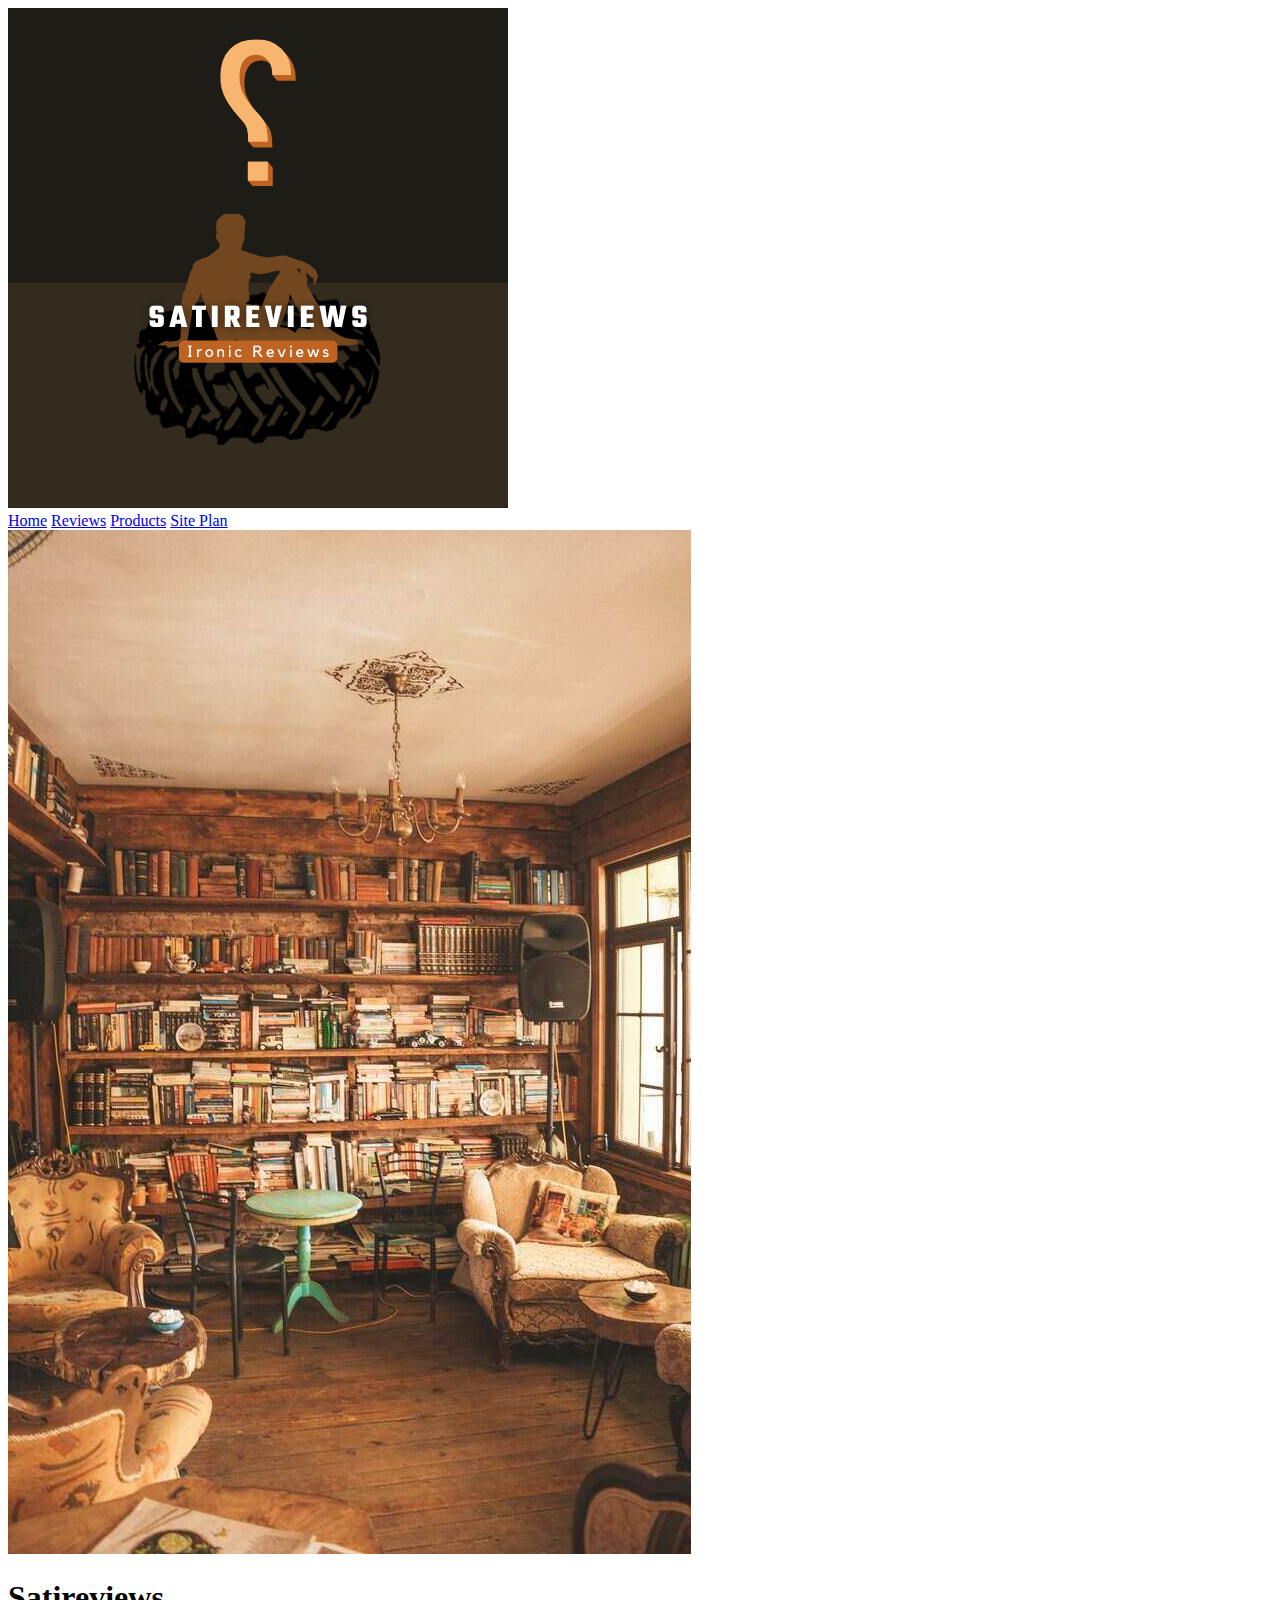
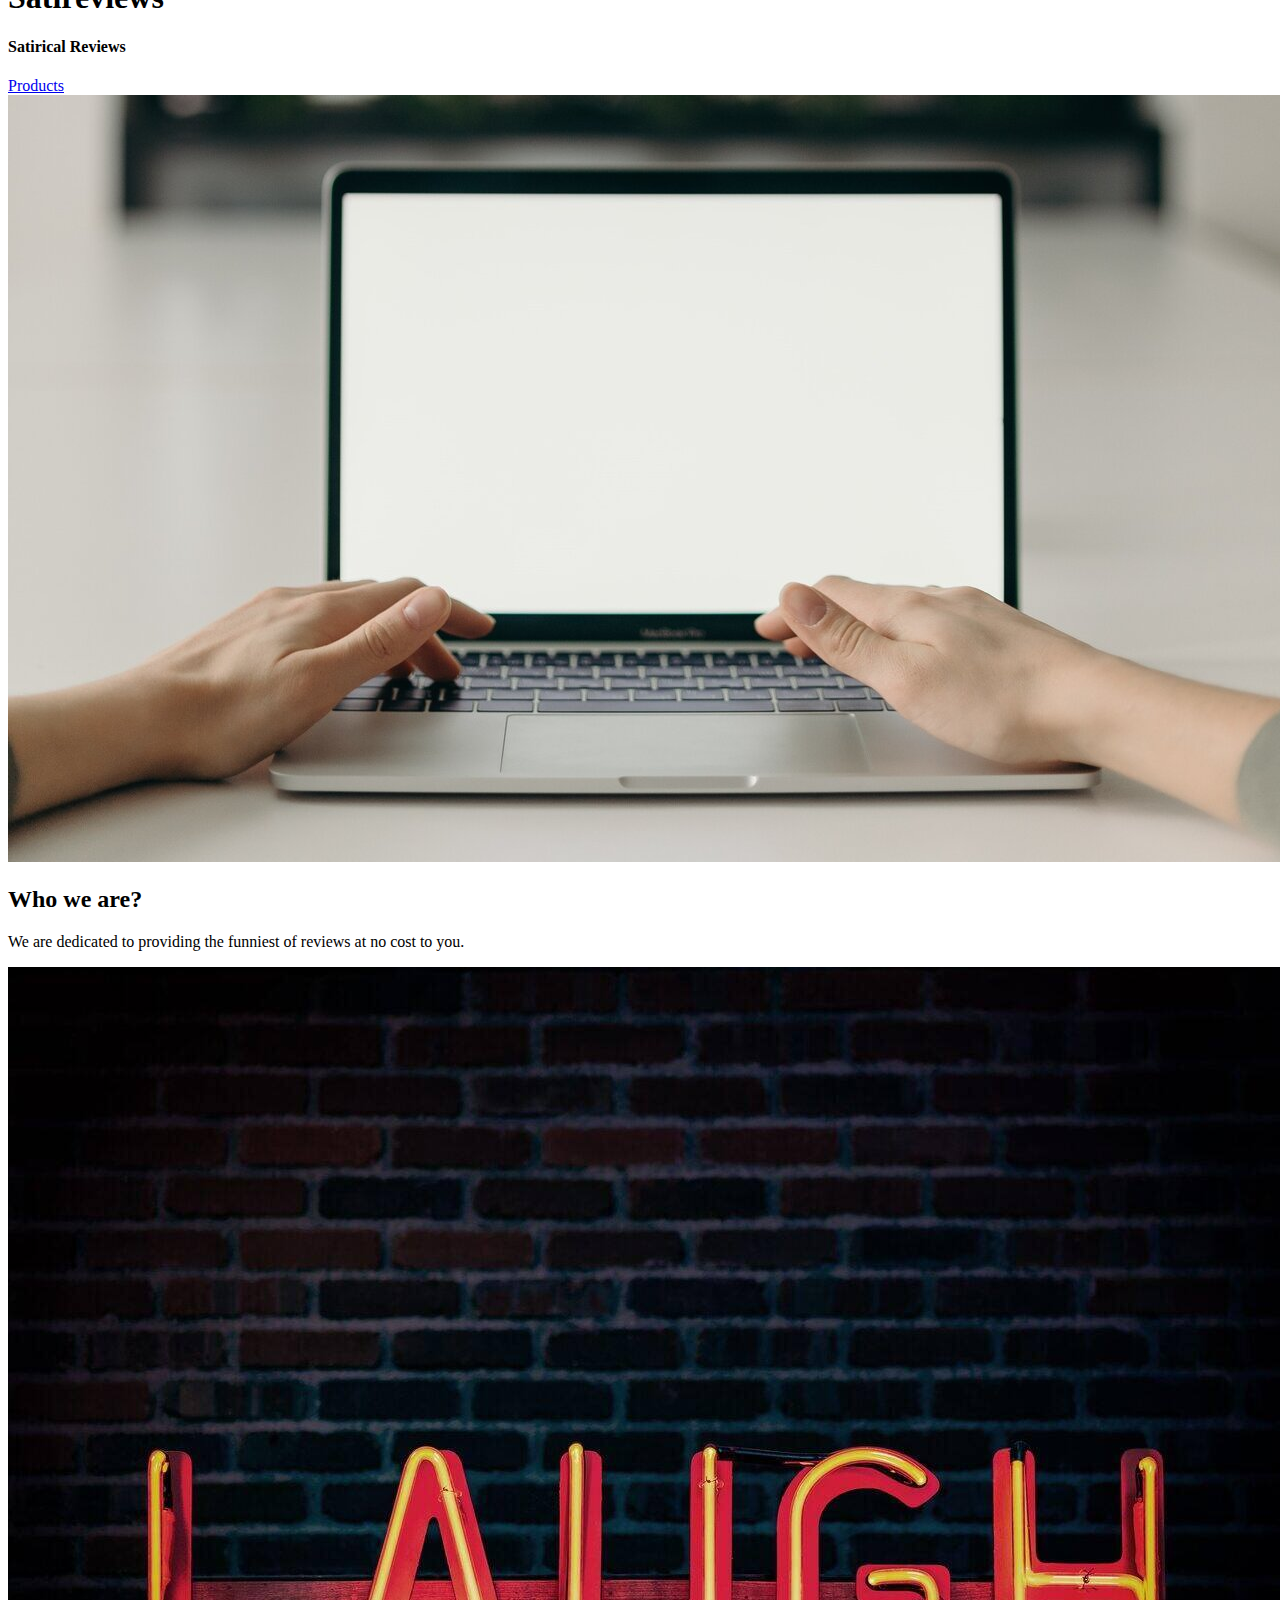
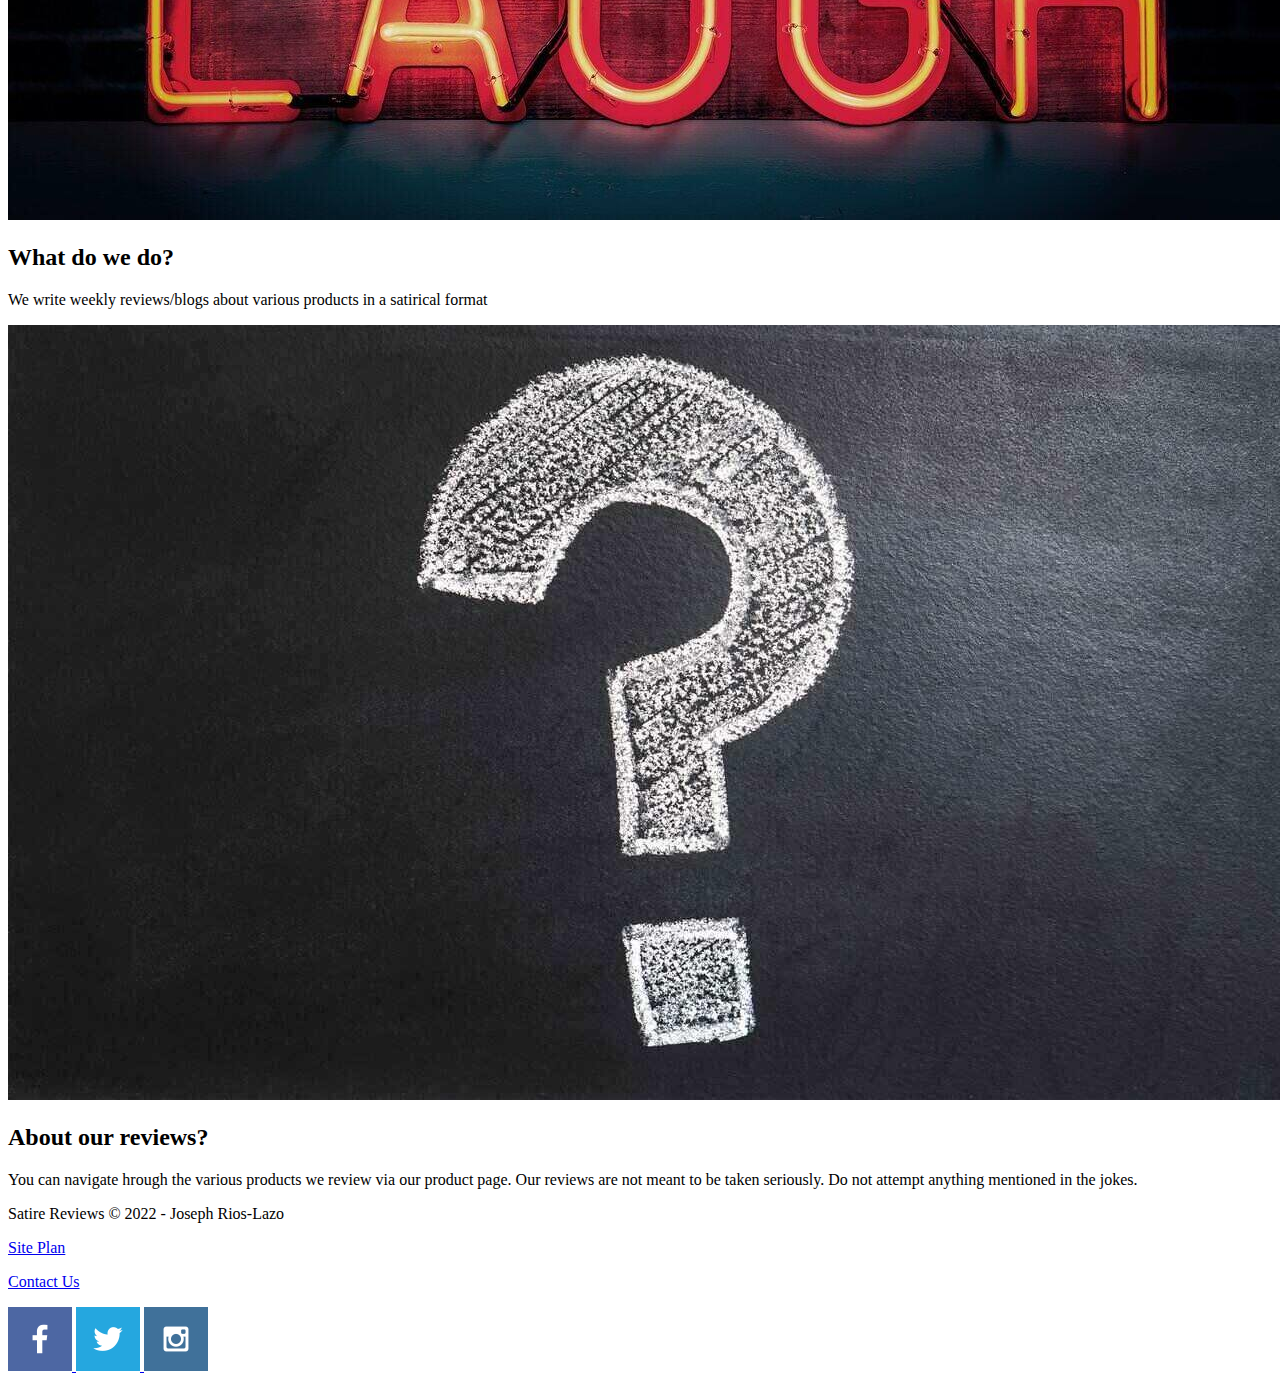
==== satricalreviews/index.html @ ce90aa0a "created html for all pages of personal site" ====
<!DOCTYPE html>
<html lang="en">
<head>
    <meta charset="UTF-8">
    <meta http-equiv="X-UA-Compatible" content="IE=edge">
    <meta name="viewport" content="width=device-width, initial-scale=1.0">
    <title>Satirical Reviews | Satireviews | Home</title>
    <link rel="stylesheet" href="#">
</head>
<body>
    <div id="content">
        <header>
            <a id="logo_link" href="index.html">
                <img class="logo" src="images/SatireLogo.png" alt="Satireviews Logo">
            </a>
            <nav>
                <a href="index.html">Home</a>
                <a href="reviews.html">Reviews</a>
                <a href="products.html">Products</a>
                <a href="site-plan.html">Site Plan</a>
            </nav>
        </header>
        <div id="hero">
            <div id="hero-box">
                <img src="images/rsz_pexels-emre-can-acer-2079451.jpg" alt="books">
            </div>
            <section id="hero-msg">
                <h1 class="home-title">Satireviews</h1>
                <h4>Satirical Reviews</h4>
                <div class="button-box">
                    <a class='products' href="products.html">Products</a>
                </div>
            </section>
        </div>
        <main class="home-grid">
            <section class="who-card">
                <img class="card-img" src="images/rsz_pexels-cottonbro-studio-4065617.jpg" alt="typing on a laptop">
                <h2>Who we are?</h2>
                <p>
                    We are dedicated to providing the funniest of reviews at no cost to you.
                </p>
            </section>
            <section class="what-card">
                <img class="card-img" src="images/rsz_11pexels-tim-mossholder-1115680.jpg" alt="neon red Laugh sign on black brickwall">
                <h2>What do we do?</h2>
                <p>
                  We write weekly reviews/blogs about various products in a satirical format  
                </p>
            </section>
            <section class="about-card">
                <img class="card-img" src="images/rsz_pexels-pixabay-356079.jpg" alt="queston mark on black chalk board">
                <h2>About our reviews?</h2>
                <p>
                    You can navigate hrough the various products we review via our product page. Our reviews are not meant to be taken seriously. Do not attempt anything mentioned in the jokes. 
                </p>
            </section>
        </main>
        <footer>
            <p>Satire Reviews &copy; 2022 - Joseph Rios-Lazo</p>
            <p><a href="site-plan.html">Site Plan</a></p>
            <p><a href="#">Contact Us</a></p>
            <div class="social">
                <a href="https://facebook.com" target="_blank">
                    <img src="images/facebook.png" alt="fb icon">
                </a>
                <a href="https://twitter.com" target="_blank">
                    <img src="images/twitter.png" alt="twitter icon">
                </a>
                <a href="https://instagram.com" target="_blank">
                    <img src="images/instagram.png" alt="instagram icon">
                </a>
            </div>
        </footer>
    </div>
</body>
</html>
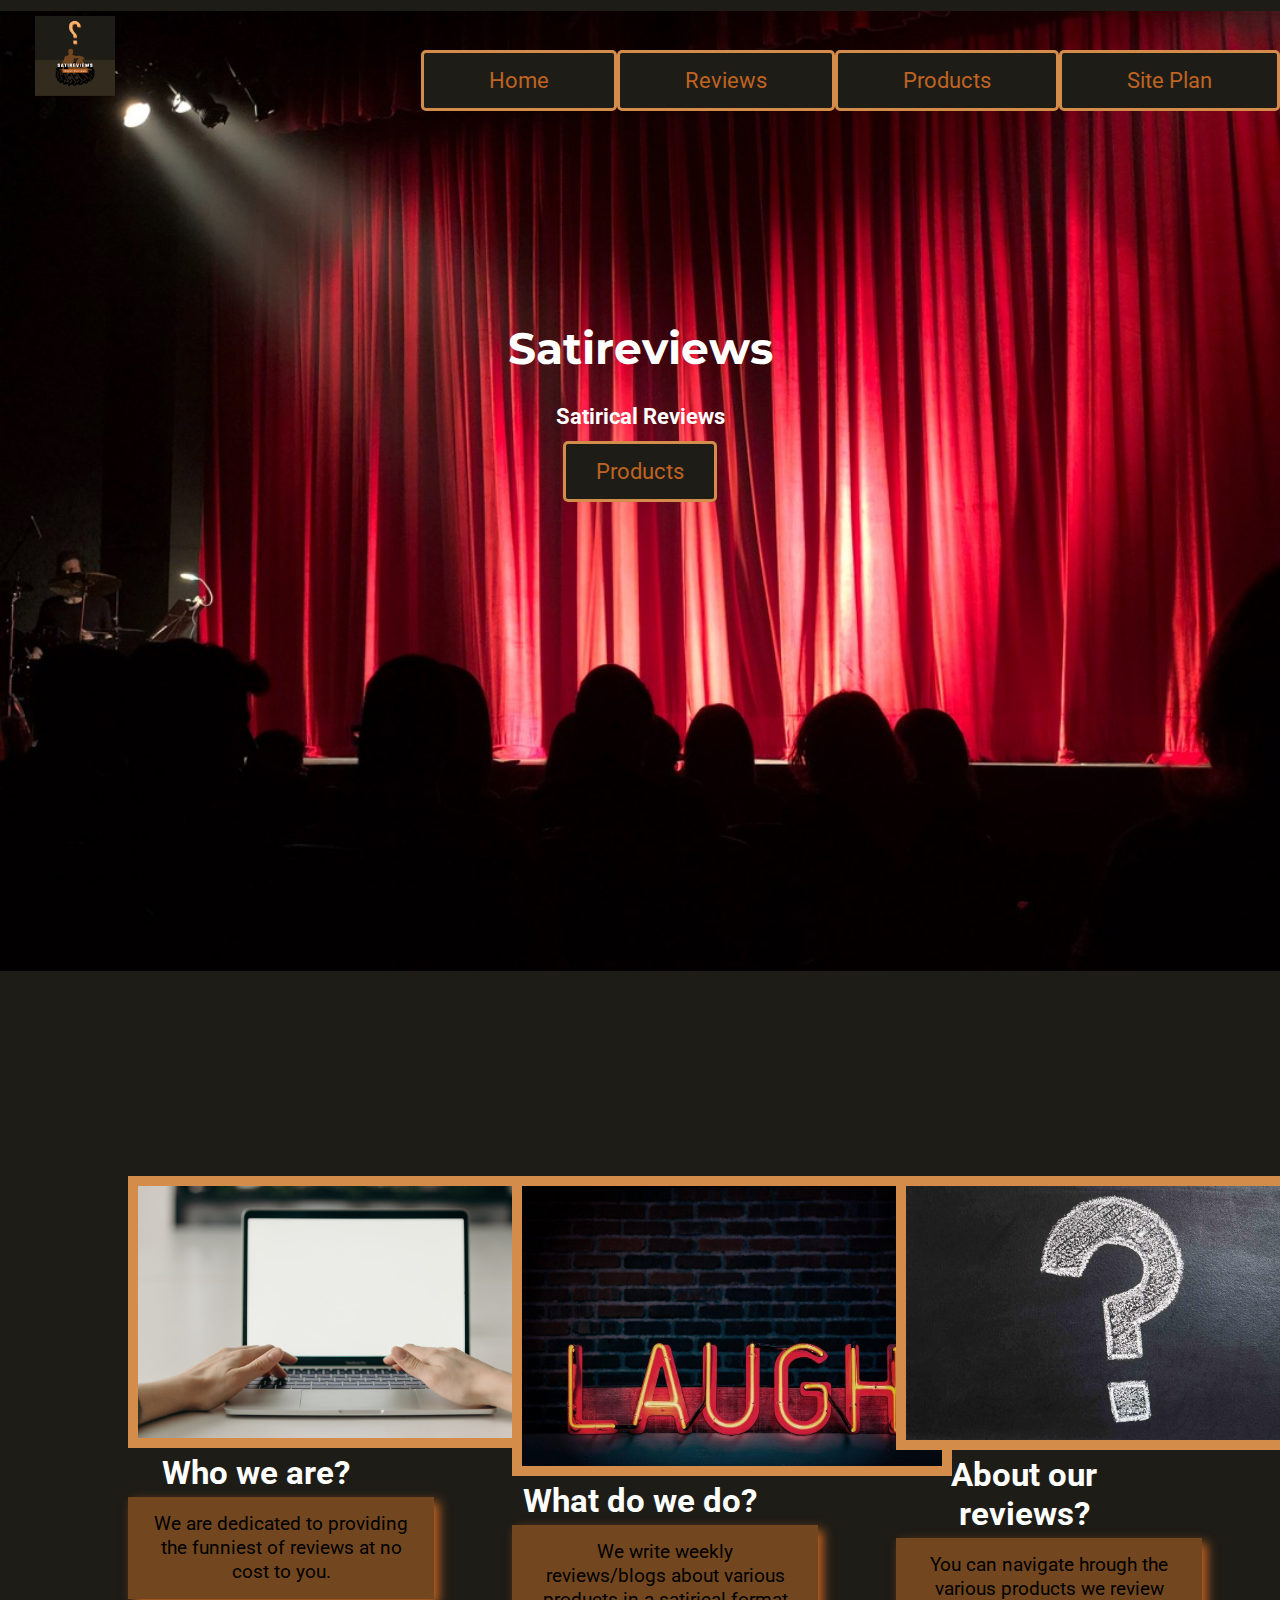
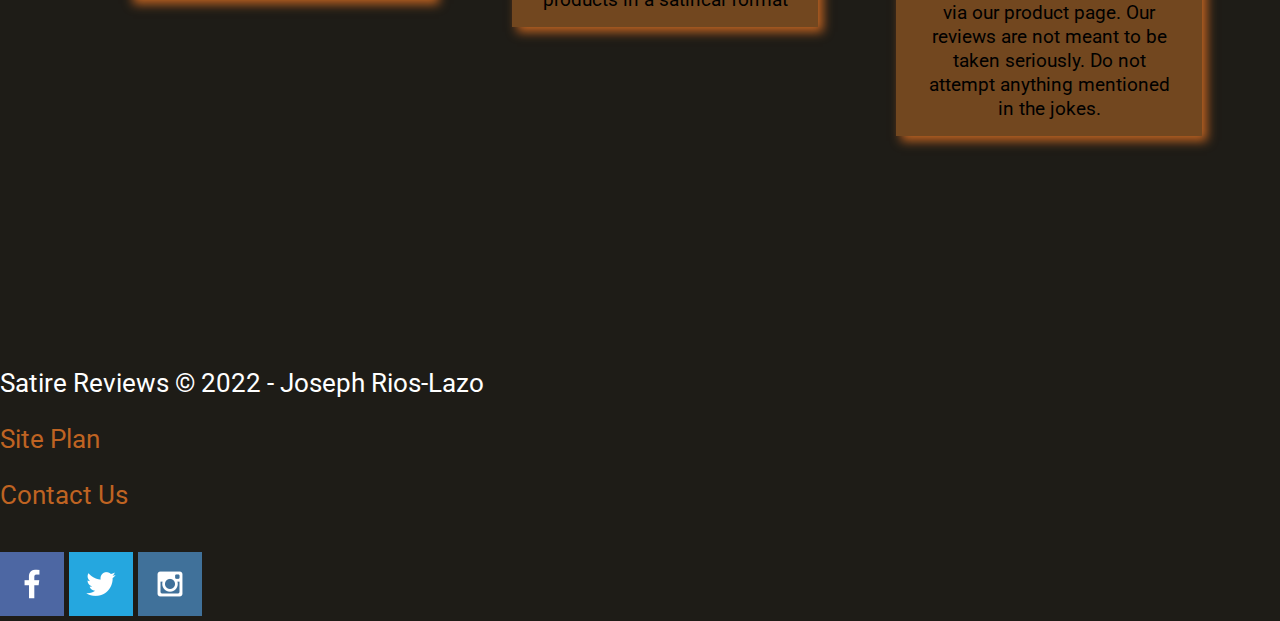
==== commit c2fd71d2: "added some css and changed some images" ====
--- a/satricalreviews/index.html
+++ b/satricalreviews/index.html
@@ -5,7 +5,7 @@
     <meta http-equiv="X-UA-Compatible" content="IE=edge">
     <meta name="viewport" content="width=device-width, initial-scale=1.0">
     <title>Satirical Reviews | Satireviews | Home</title>
-    <link rel="stylesheet" href="#">
+    <link rel="stylesheet" href="styles/style.css">
 </head>
 <body>
     <div id="content">
@@ -14,15 +14,23 @@
                 <img class="logo" src="images/SatireLogo.png" alt="Satireviews Logo">
             </a>
             <nav>
+            <div class ="t">
                 <a href="index.html">Home</a>
+            </div>
+            <div class ="t">
                 <a href="reviews.html">Reviews</a>
+            </div>
+            <div class ="t">
                 <a href="products.html">Products</a>
+            </div>
+            <div class ="t">
                 <a href="site-plan.html">Site Plan</a>
+            </div>
             </nav>
         </header>
         <div id="hero">
             <div id="hero-box">
-                <img src="images/rsz_pexels-emre-can-acer-2079451.jpg" alt="books">
+                <img src="images/pexels-monica-silvestre-713149 (1).jpg" alt="books">
             </div>
             <section id="hero-msg">
                 <h1 class="home-title">Satireviews</h1>
@@ -36,21 +44,21 @@
             <section class="who-card">
                 <img class="card-img" src="images/rsz_pexels-cottonbro-studio-4065617.jpg" alt="typing on a laptop">
                 <h2>Who we are?</h2>
-                <p>
+                <p class="s-msg">
                     We are dedicated to providing the funniest of reviews at no cost to you.
                 </p>
             </section>
             <section class="what-card">
                 <img class="card-img" src="images/rsz_11pexels-tim-mossholder-1115680.jpg" alt="neon red Laugh sign on black brickwall">
                 <h2>What do we do?</h2>
-                <p>
+                <p class="s-msg">
                   We write weekly reviews/blogs about various products in a satirical format  
                 </p>
             </section>
             <section class="about-card">
                 <img class="card-img" src="images/rsz_pexels-pixabay-356079.jpg" alt="queston mark on black chalk board">
                 <h2>About our reviews?</h2>
-                <p>
+                <p class="s-msg">
                     You can navigate hrough the various products we review via our product page. Our reviews are not meant to be taken seriously. Do not attempt anything mentioned in the jokes. 
                 </p>
             </section>
--- a/satricalreviews/styles/style.css
+++ b/satricalreviews/styles/style.css
@@ -0,0 +1,200 @@
+@import url('https://fonts.googleapis.com/css2?family=Montserrat&family=Roboto&display=swap');
+#content {
+    max-width: 1600px;
+    margin: 0 auto;
+}
+.home-grid {
+    display: grid;
+    grid-template-columns: repeat(10, 1fr)
+}
+.who-card {
+    margin: 200px 0;
+    grid-column: 2/4;
+    grid-row: 2/3;
+}
+.what-card{
+    margin: 200px 0;
+    grid-column: 5/7;
+    grid-row: 2/3;
+}
+.about-card{
+    margin: 200px 0;
+    grid-column: 8/10;
+    grid-row: 2/3;
+}
+.who-card p{
+    margin: 5px 0;
+    grid-column: 2/4;
+    grid-row: 3/3;
+    text-align: center;
+}
+.what-card p{
+    margin: 5px 0;
+    grid-column: 5/7;
+    grid-row: 3/3;
+    text-align: center;
+}
+.about-card p{
+    margin: 5px 0;
+    grid-column: 8/10;
+    grid-row: 3/3;
+    text-align: center;
+}
+.s-msg{
+    width: 100%;
+    background-color:#72471f ;
+    line-height: 1.25em;
+    padding: 25px;
+    box-shadow: 5px 5px 10px #bf6322;
+    font-size:1.5vw;
+    padding-bottom: 15px;
+    padding-top: 15px;
+}
+.card-img {
+    width: 20em;
+    border: 10px solid #d38c4a;
+}
+body{
+    background-color:#1e1c17 ;
+    font-family: 'Roboto', Helvetica, sans-serif;
+    font-size: 22px;
+    margin: 0;
+    padding: 0;
+}
+main section img {
+    box-sizing: border-box;
+    justify-items: center;
+}
+header{
+    display: grid;
+    grid-template-columns: 150px auto;
+}
+nav {
+    display: flex;
+    justify-content: right;
+    
+}
+nav a{
+    text-align: center;
+    color:#bf6322;
+    text-decoration: none;
+    padding: 35px;
+}
+nav a:visited {
+    color: #bf6322;
+}
+.t {background-color:#1e1c17;
+    text-decoration: none;
+    padding: 15px 30px;
+    margin-top: 50px;
+    border-radius: 5px;
+    border-style: solid;
+    border-color: #d38c4a;
+}
+.t a:hover{
+    background-color:#72471f;
+    color: #1e1c17;
+    text-decoration: none;
+    padding: 15px 30px;
+    margin-top: 50px;
+    border-radius: 5px;
+    border-style: solid;
+    border-color: #d38c4a;
+    text-align: center;
+}
+#logo_link {
+    padding-top: 5px;
+    justify-self: center;
+    align-self: center;
+}
+#hero-box img{
+   width: 100%;
+}
+#hero {
+    display: grid;
+    grid-template-columns: 1fr 3fr 1fr;
+    margin-top: -100px;
+}
+#hero-box {
+    grid-column: 1/4;
+    grid-row: 1/3;
+    z-index: -1;
+}
+#hero-msg {
+    grid-column: 2/3;
+    grid-row: 1/2;
+    margin-top: 100px;
+}
+.home-title{
+    padding-top: 200px;
+    color:#FFFFFF;
+    font-family: 'Montserrat', 'Bradley Hand', sans-serif;
+    font-size: 2em;
+    margin-top: 10px;
+}
+footer a {
+    color:#bf6322;
+    text-decoration: none;
+    text-align: center;
+}
+footer a:visited{
+    color:#bf6322;
+    text-decoration: none;
+}
+footer a:hover{
+    background-color:#72471f;
+    color:#1e1c17;
+}
+h2{
+    color:#FFFFFF;
+    margin: 0;
+}
+.logo {
+    width: 80px;
+}
+footer p {
+    font-size: 1.2em;
+    color: #FFFFFF;
+}
+footer p a:hover {
+    text-decoration: underline;
+}
+#logo_link {
+    padding-top: 5px;
+}
+footer .social img {
+    padding-top: 15px;
+}
+.button-box {
+    text-align: center;
+}
+.products{
+    background-color:#1e1c17;
+    color:#bf6322;
+    text-decoration: none;
+    padding: 15px 30px;
+    margin-top: 50px;
+    border-radius: 5px;
+    border-style: solid;
+    border-color: #d38c4a
+}
+.products:hover{
+    background-color:#72471f;
+    color:#1e1c17;
+    border-style: solid;
+    border-color: #d38c4a
+}
+#hero-msg h1 {
+    text-align: center;
+}
+#hero-msg h4{
+    text-align: center;
+    color: #FFFFFF;
+}
+main section h2{
+    text-align: center;
+}
+header{
+    display: grid;
+    grid-template-columns: 150px auto;
+}
